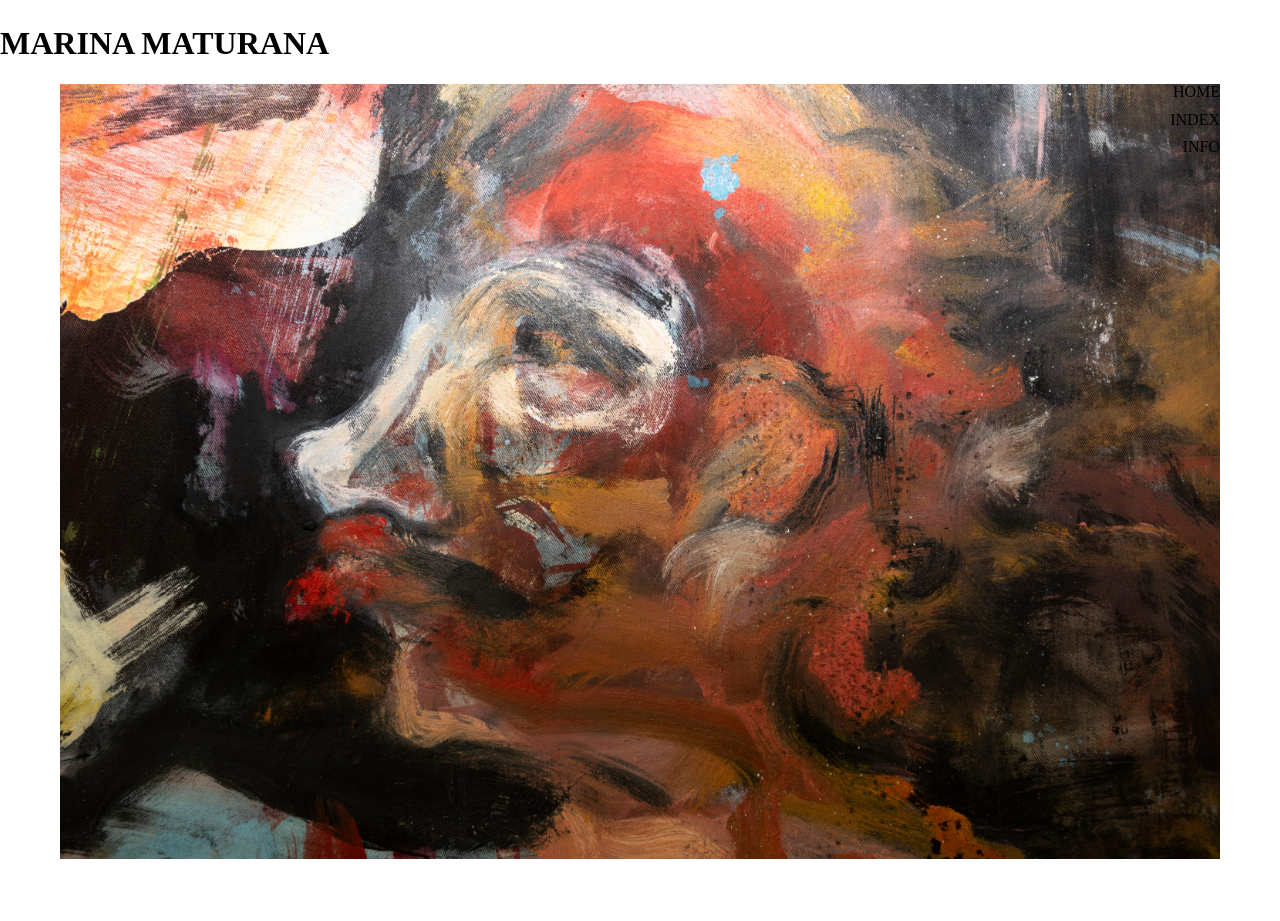
==== index.html @ 3f62d21c "Update index.html" ====
<!DOCTYPE html>
<html lang="es">
<head>
    <meta charset="UTF-8">
    <meta name="viewport" content="width=device-width, initial-scale=1.0">
    <title>MARINA MATURANA</title>
    
    <!-- Favicon y Redes -->
    <link rel="icon" href="favicon.ico" type="image/x-icon">
    <meta property="og:title" content="Marina Maturana">
    <meta property="og:description" content="visual artist.">
    <meta property="og:image" content="https://www.marinamatu.com/share-image.jpeg">
    <meta property="og:url" content="https://www.marinamatu.com">
    <meta property="og:type" content="website">

    <!-- Tipografía -->
  <link href="https://api.fontshare.com/v2/css?f[]=sentient@400,700&display=swap" rel="stylesheet">
    <link rel="stylesheet" href="style.css">
</head>
    <!-- ... tu código anterior de la portada ... -->
    <div class="bg-cover-container">
        <img src="portada.jpg" alt="Marina Maturana Portada" class="bg-cover-img" id="fotoPortada">
    </div>

    <!-- EL SCRIPT DE LA LUPA -->
    <script>
        const foto = document.getElementById('fotoPortada');

        foto.addEventListener('click', () => {
            // Esto quita o pone la clase 'en-detalle' cada vez que haces clic
            foto.classList.toggle('en-detalle');
        });
    </script>

</body>
</html>
<body>
    
    <!-- Menú igual al de Guillermo Ros / Tu CV -->
    <nav>
        <div class="nav-right">
            <a href="index.html" class="active">HOME</a>
            <a href="works.html">INDEX</a>
            <a href="cv.html">INFO</a>
        </div>
    </nav>

    <!-- Contenedor de la foto de portada gigante -->
   <div class="bg-cover-container">
        <img src="portada.jpg" alt="Marina Maturana Portada" class="bg-cover-img">
    </div>
        <!-- El nombre del artista en grande abajo a la izquierda -->
        <h1 class="main-title">MARINA MATURANA</h1>
    </div>

</body>
</html>
---- style.css ----
/* --- 2. DISEÑO GENERAL --- */
* {
    box-sizing: border-box;
}

body {
    font-family: 'Sentient', serif;
    font-size: 16px;
    line-height: 1.4;
    margin: 0;
    padding: 0; /* Quitamos el padding global para que la foto toque los bordes */
    height: 100vh;
    width: 100vw;
    overflow: hidden; /* Evita que salgan barras de scroll molestas */
    position: relative;
}

/* --- 3. MENÚ AL ESTILO GUILLERMO ROS (A LA DERECHA) --- */
nav {
    position: absolute;
    top: 60px; /* Separación desde arriba */
    right: 60px; /* Separación desde la derecha */
    z-index: 10; /* Flota por encima de la foto */
}

.nav-right {
    display: flex;
    flex-direction: column;
    align-items: flex-end;
    gap: 5px;
}

nav a {
    text-decoration: none;
    color: #000;
    font-size: 16px;
}

nav a:hover {
    text-decoration: underline;
}

/* --- 4. PORTADA ENCAJADA ESTILO MIGUEL MARINA --- */
.bg-cover-container {
    position: absolute;
    top: 0;
    left: 0;
    width: 100%;
    height: 100vh;
    z-index: 1;
    padding: 60px; /* Creamos el "marco" invisible para la foto */
    display: flex;
    justify-content: center;
    align-items: center;
}

.bg-cover-img {
    width: 100%;
    height: 100%;
    object-fit: contain; /* ¡ESTA ES LA CLAVE! Encaja la foto entera en la pantalla sin recortarla */
    object-position: center;
}
.bg-cover-img {
    width: 100%;
    height: 100%;
    object-fit: contain;
    object-position: center;
    cursor: zoom-in; /* Esto transforma el cursor en una lupa con un signo + */
    transition: transform 0.3s ease; /* Para que la transición sea suave */
}
/* Cuando la imagen tenga la clase 'en-detalle', se expandirá eliminando los márgenes */
.bg-cover-img.en-detalle {
    position: fixed;
    top: 0;
    left: 0;
    width: 100vw;
    height: 100vh;
    object-fit: contain;
    background-color: #fff; /* Fondo blanco para aislar la imagen, cámbialo a #000 si prefieres negro */
    z-index: 9999; /* Se coloca por encima de absolutamente todo, incluido el menú */
    padding: 20px; /* Un pequeño margen de cortesía para que no pegue al borde físico de la pantalla */
    cursor: zoom-out; /* Al estar ampliada, el cursor se convierte en una lupa con un signo - */
}
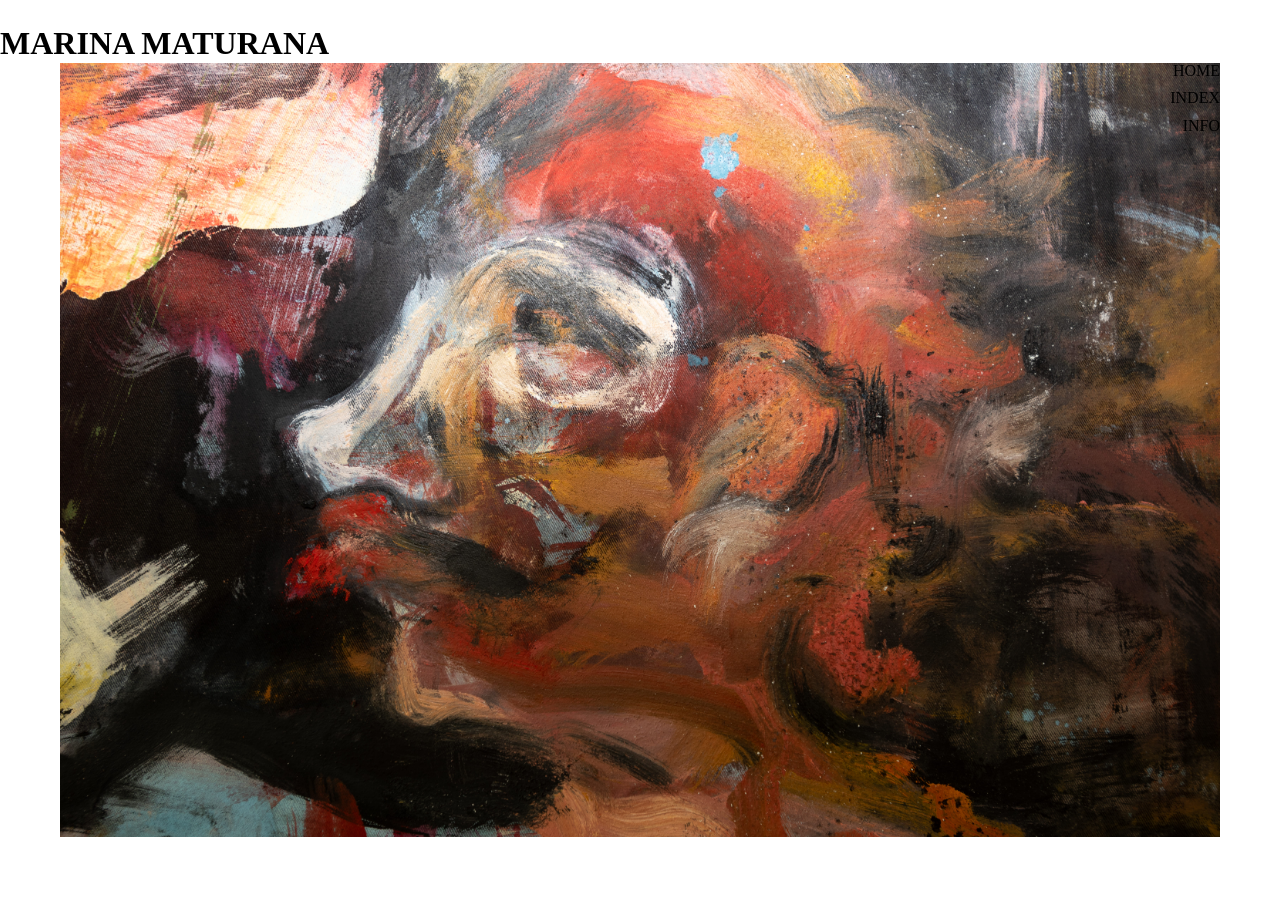
==== commit 83ee1b2b: "Update index.html" ====
--- a/index.html
+++ b/index.html
@@ -35,7 +35,7 @@
 </body>
 </html>
 <body>
-    
+    <body class="pagina-portada">
     <!-- Menú igual al de Guillermo Ros / Tu CV -->
     <nav>
         <div class="nav-right">
--- a/style.css
+++ b/style.css
@@ -2,18 +2,23 @@
 * {
     box-sizing: border-box;
 }
-
+/* Este es el estilo por defecto para las páginas de texto (CV / WORKS) */
 body {
     font-family: 'Sentient', serif;
     font-size: 16px;
     line-height: 1.4;
     margin: 0;
-    padding: 0; /* Quitamos el padding global para que la foto toque los bordes */
+    padding: 60px; /* Recuperamos el margen elegante para el texto */
+    max-width: 900px; /* Evita que las líneas de texto sean infinitas */
+}
+
+/* ESTILO EXCLUSIVO PARA LA PORTADA (INDEX) */
+body.pagina-portada {
+    padding: 0;
     height: 100vh;
     width: 100vw;
-    overflow: hidden; /* Evita que salgan barras de scroll molestas */
-    position: relative;
-}
+    overflow: hidden; /* Solo esconde el scroll en la portada */
+    max-width: none;  /* Permite que la portada ocupe todo el ancho */
 
 /* --- 3. MENÚ AL ESTILO GUILLERMO ROS (A LA DERECHA) --- */
 nav {
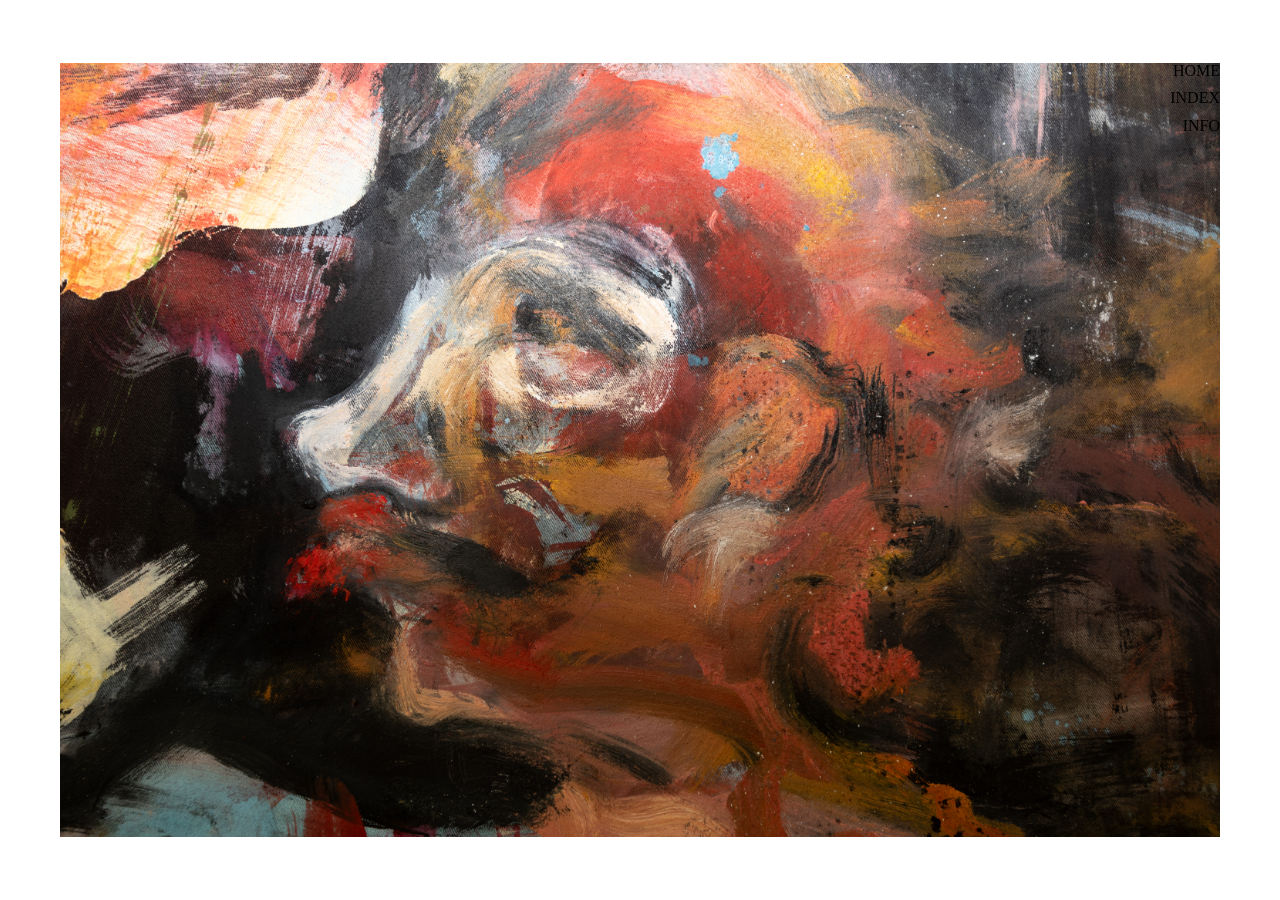
==== commit f0751e21: "Update index.html" ====
--- a/index.html
+++ b/index.html
@@ -23,13 +23,13 @@
     </div>
 
     <!-- EL SCRIPT DE LA LUPA -->
-    <script>
-        const foto = document.getElementById('fotoPortada');
-
-        foto.addEventListener('click', () => {
-            // Esto quita o pone la clase 'en-detalle' cada vez que haces clic
-            foto.classList.toggle('en-detalle');
-        });
+<script>
+        function ampliarImagen() {
+            const foto = document.getElementById('fotoPortada');
+            if (foto) {
+                foto.classList.toggle('en-detalle');
+            }
+        }
     </script>
 
 </body>
--- a/style.css
+++ b/style.css
@@ -12,13 +12,56 @@
     max-width: 900px; /* Evita que las líneas de texto sean infinitas */
 }
 
-/* ESTILO EXCLUSIVO PARA LA PORTADA (INDEX) */
-body.pagina-portada {
-    padding: 0;
+/* --- 4. PORTADA ENCAJADA ESTILO MIGUEL MARINA --- */
+.bg-cover-container {
+    position: absolute;
+    top: 0;
+    left: 0;
+    width: 100%;
     height: 100vh;
+    z-index: 1;
+    padding: 60px;
+    display: flex;
+    justify-content: center;
+    align-items: center;
+    pointer-events: none; /* Hace que el fondo blanco NO tenga la lupa */
+}
+
+.bg-cover-img {
+    max-width: 100%;
+    max-height: 100%;
+    width: auto;
+    height: auto;
+    object-fit: contain;
+    cursor: zoom-in; /* La lupa SOLO aparece aquí, encima de la foto */
+    pointer-events: auto; /* Permite que la foto sí reciba el clic */
+    transition: transform 0.2s ease;
+}
+
+/* Cuando la imagen se amplía al hacer clic */
+.bg-cover-img.en-detalle {
+    position: fixed;
+    top: 0;
+    left: 0;
     width: 100vw;
-    overflow: hidden; /* Solo esconde el scroll en la portada */
-    max-width: none;  /* Permite que la portada ocupe todo el ancho */
+    height: 100vh;
+    max-width: 100vw;
+    max-height: 100vh;
+    object-fit: contain;
+    background-color: #fff; /* Fondo blanco total */
+    z-index: 9999; /* Se pone por encima de menús y de todo */
+    padding: 20px;
+    cursor: zoom-out; /* Cambia a lupa con el signo menos (-) */
+}
+
+.perfil {
+    width: 240px;          /* Ajusta este número si la quieres un poco más grande o más pequeña */
+    max-width: 100%;       /* Evita que se deforme en pantallas de móviles */
+    height: auto;          /* Mantiene la proporción original de la foto */
+    display: block;        
+    margin-top: 0;
+    margin-bottom: 30px;   /* Separa la foto del texto que viene abajo */
+}
 
 /* --- 3. MENÚ AL ESTILO GUILLERMO ROS (A LA DERECHA) --- */
 nav {
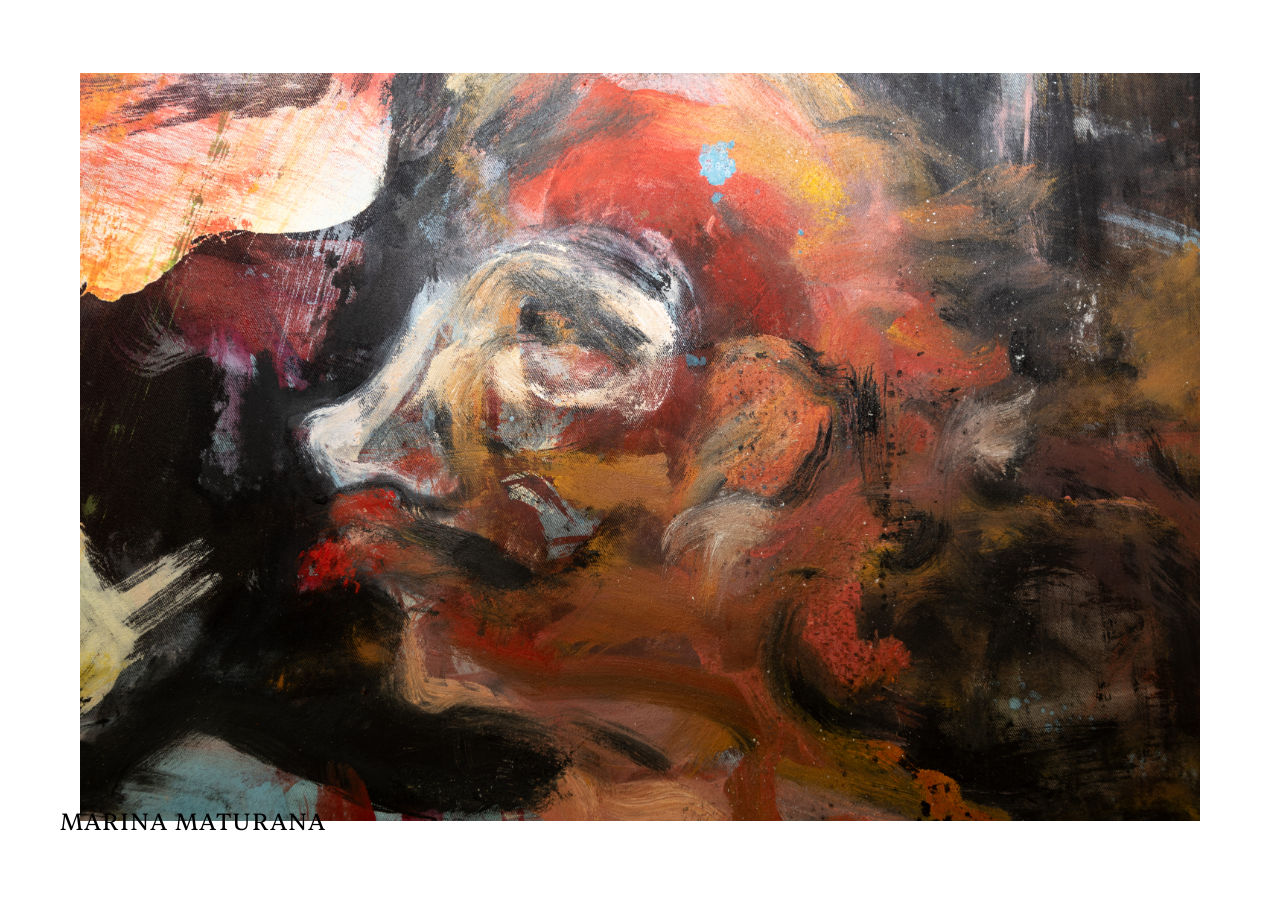
==== commit 831e6843: "Update index.html" ====
--- a/index.html
+++ b/index.html
@@ -5,7 +5,6 @@
     <meta name="viewport" content="width=device-width, initial-scale=1.0">
     <title>MARINA MATURANA</title>
     
-    <!-- Favicon y Redes -->
     <link rel="icon" href="favicon.ico" type="image/x-icon">
     <meta property="og:title" content="Marina Maturana">
     <meta property="og:description" content="visual artist.">
@@ -13,17 +12,19 @@
     <meta property="og:url" content="https://www.marinamatu.com">
     <meta property="og:type" content="website">
 
-    <!-- Tipografía -->
-  <link href="https://api.fontshare.com/v2/css?f[]=sentient@400,700&display=swap" rel="stylesheet">
-    <link rel="stylesheet" href="style.css">
+    <link href="https://api.fontshare.com/v2/css?f[]=sentient@400,700&display=swap" rel="stylesheet">
+    <link rel="stylesheet" href="style.css?v=2.0">
 </head>
-    <!-- ... tu código anterior de la portada ... -->
+<body class="pagina-portada">
+
+<!-- Contenedor central: ahora la foto y el título van de la mano -->
     <div class="bg-cover-container">
-        <img src="portada.jpg" alt="Marina Maturana Portada" class="bg-cover-img" id="fotoPortada">
+        <div class="portada-bloque">
+            <img src="portada.jpg" alt="Marina Maturana Portada" class="bg-cover-img" id="fotoPortada" onclick="ampliarImagen()">
+            <h1 class="main-title">MARINA MATURANA</h1>
+        </div>
     </div>
-
-    <!-- EL SCRIPT DE LA LUPA -->
-<script>
+    <script>
         function ampliarImagen() {
             const foto = document.getElementById('fotoPortada');
             if (foto) {
@@ -34,24 +35,3 @@
 
 </body>
 </html>
-<body>
-    <body class="pagina-portada">
-    <!-- Menú igual al de Guillermo Ros / Tu CV -->
-    <nav>
-        <div class="nav-right">
-            <a href="index.html" class="active">HOME</a>
-            <a href="works.html">INDEX</a>
-            <a href="cv.html">INFO</a>
-        </div>
-    </nav>
-
-    <!-- Contenedor de la foto de portada gigante -->
-   <div class="bg-cover-container">
-        <img src="portada.jpg" alt="Marina Maturana Portada" class="bg-cover-img">
-    </div>
-        <!-- El nombre del artista en grande abajo a la izquierda -->
-        <h1 class="main-title">MARINA MATURANA</h1>
-    </div>
-
-</body>
-</html>
--- a/style.css
+++ b/style.css
@@ -1,74 +1,52 @@
+/* --- 1. CONFIGURACIÓN DE FUENTES --- */
+@font-face {
+    font-family: 'Sentient';
+    src: url('fonts/Sentient-Regular.otf') format('opentype');
+    font-weight: 400;
+}
+@font-face {
+    font-family: 'Sentient';
+    src: url('fonts/Sentient-Italic.otf') format('opentype');
+    font-style: italic;
+}
+@font-face {
+    font-family: 'Sentient';
+    src: url('fonts/Sentient-BoldItalic.otf') format('opentype');
+    font-weight: bold;
+    font-style: italic;
+}
+
 /* --- 2. DISEÑO GENERAL --- */
 * {
     box-sizing: border-box;
 }
-/* Este es el estilo por defecto para las páginas de texto (CV / WORKS) */
+
+/* Estilo por defecto para páginas de texto (CV / WORKS) */
 body {
     font-family: 'Sentient', serif;
     font-size: 16px;
     line-height: 1.4;
     margin: 0;
-    padding: 60px; /* Recuperamos el margen elegante para el texto */
-    max-width: 900px; /* Evita que las líneas de texto sean infinitas */
+    padding: 60px;
+    max-width: 900px;
 }
 
-/* --- 4. PORTADA ENCAJADA ESTILO MIGUEL MARINA --- */
-.bg-cover-container {
-    position: absolute;
-    top: 0;
-    left: 0;
-    width: 100%;
+/* ESTILO EXCLUSIVO PARA LA PORTADA (INDEX) */
+body.pagina-portada {
+    padding: 0;
     height: 100vh;
-    z-index: 1;
-    padding: 60px;
-    display: flex;
-    justify-content: center;
-    align-items: center;
-    pointer-events: none; /* Hace que el fondo blanco NO tenga la lupa */
-}
-
-.bg-cover-img {
-    max-width: 100%;
-    max-height: 100%;
-    width: auto;
-    height: auto;
-    object-fit: contain;
-    cursor: zoom-in; /* La lupa SOLO aparece aquí, encima de la foto */
-    pointer-events: auto; /* Permite que la foto sí reciba el clic */
-    transition: transform 0.2s ease;
-}
-
-/* Cuando la imagen se amplía al hacer clic */
-.bg-cover-img.en-detalle {
-    position: fixed;
-    top: 0;
-    left: 0;
     width: 100vw;
-    height: 100vh;
-    max-width: 100vw;
-    max-height: 100vh;
-    object-fit: contain;
-    background-color: #fff; /* Fondo blanco total */
-    z-index: 9999; /* Se pone por encima de menús y de todo */
-    padding: 20px;
-    cursor: zoom-out; /* Cambia a lupa con el signo menos (-) */
-}
-
-.perfil {
-    width: 240px;          /* Ajusta este número si la quieres un poco más grande o más pequeña */
-    max-width: 100%;       /* Evita que se deforme en pantallas de móviles */
-    height: auto;          /* Mantiene la proporción original de la foto */
-    display: block;        
-    margin-top: 0;
-    margin-bottom: 30px;   /* Separa la foto del texto que viene abajo */
+    overflow: hidden; 
+    max-width: none;  
+    position: relative;
 }
 
 /* --- 3. MENÚ AL ESTILO GUILLERMO ROS (A LA DERECHA) --- */
 nav {
     position: absolute;
-    top: 60px; /* Separación desde arriba */
-    right: 60px; /* Separación desde la derecha */
-    z-index: 10; /* Flota por encima de la foto */
+    top: 60px; 
+    right: 60px; 
+    z-index: 10; 
 }
 
 .nav-right {
@@ -96,36 +74,80 @@
     width: 100%;
     height: 100vh;
     z-index: 1;
-    padding: 60px; /* Creamos el "marco" invisible para la foto */
+    padding: 80px;
     display: flex;
     justify-content: center;
     align-items: center;
+    pointer-events: none; /* El fondo blanco no captura la lupa */
 }
 
 .bg-cover-img {
-    width: 100%;
-    height: 100%;
-    object-fit: contain; /* ¡ESTA ES LA CLAVE! Encaja la foto entera en la pantalla sin recortarla */
-    object-position: center;
+    max-width: 100%;
+    max-height: 100%;
+    width: auto;
+    height: auto;
+    object-fit: contain;
+    cursor: zoom-in; /* Lupa con signo + sobre la foto */
+    pointer-events: auto; /* Permite hacer clic en la foto */
+    transition: transform 0.2s ease;
 }
-.bg-cover-img {
-    width: 100%;
-    height: 100%;
-    object-fit: contain;
-    object-position: center;
-    cursor: zoom-in; /* Esto transforma el cursor en una lupa con un signo + */
-    transition: transform 0.3s ease; /* Para que la transición sea suave */
-}
-/* Cuando la imagen tenga la clase 'en-detalle', se expandirá eliminando los márgenes */
+
+/* Cuando la imagen se amplía al hacer clic */
 .bg-cover-img.en-detalle {
     position: fixed;
     top: 0;
     left: 0;
     width: 100vw;
     height: 100vh;
+    max-width: 100vw;
+    max-height: 100vh;
     object-fit: contain;
-    background-color: #fff; /* Fondo blanco para aislar la imagen, cámbialo a #000 si prefieres negro */
-    z-index: 9999; /* Se coloca por encima de absolutamente todo, incluido el menú */
-    padding: 20px; /* Un pequeño margen de cortesía para que no pegue al borde físico de la pantalla */
-    cursor: zoom-out; /* Al estar ampliada, el cursor se convierte en una lupa con un signo - */
+    background-color: #fff; 
+    z-index: 9999; 
+    padding: 20px;
+    cursor: zoom-out; /* Lupa con signo - */
 }
+
+/* TÍTULO ABAJO A LA IZQUIERDA EN LA PORTADA */
+.main-title {
+    position: absolute;
+    bottom: 60px; 
+    left: 60px;   
+    margin: 0;
+    font-size: 24px; 
+    font-weight: normal;
+    letter-spacing: 1px;
+    z-index: 10;  
+}
+
+/* --- 5. DETALLES DE OTRAS PÁGINAS (CV) --- */
+.foto-cv {
+    width: 240px;          /* Tamaño pequeño y elegante controlado */
+    max-width: 100%;       
+    height: auto;          
+    display: block;        
+    margin-top: 20px;
+    margin-bottom: 30px;   
+}
+
+h1 { font-size: 1.5em; margin-bottom: 40px; font-weight: normal; }
+h2 { font-size: 1.2em; margin-top: 40px; margin-bottom: 20px; font-weight: normal; }
+.info { margin-bottom: 40px; color: #000; }
+
+/* REJILLA DE ITEMS DEL CV */
+.item { display: flex; margin-bottom: 12px; }
+.year { width: 100px; flex-shrink: 0; }
+.desc { flex-grow: 1; font-style: italic; }
+
+/* Estilo general de enlaces */
+a { color: #000; text-decoration: none; }
+a:hover { text-decoration: underline; }
+
+/* Ajuste móvil */
+@media (max-width: 600px) {
+    body { padding: 20px; }
+    nav { top: 20px; right: 20px; }
+    .main-title { bottom: 20px; left: 20px; font-size: 20px; }
+    .item { flex-direction: column; }
+    .year { margin-bottom: 5px; }
+}
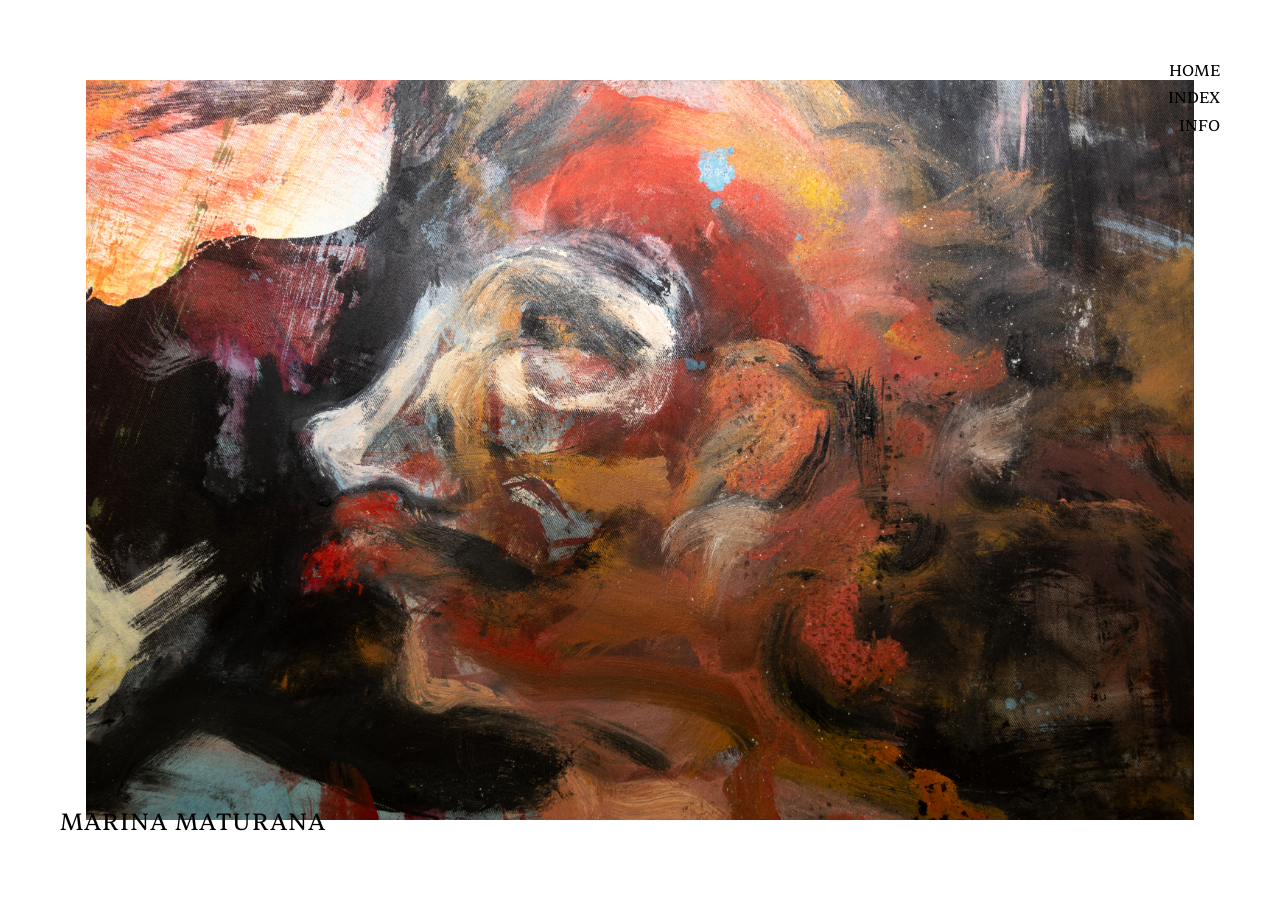
==== commit 2977963d: "Update index.html" ====
--- a/index.html
+++ b/index.html
@@ -5,6 +5,7 @@
     <meta name="viewport" content="width=device-width, initial-scale=1.0">
     <title>MARINA MATURANA</title>
     
+    <!-- Favicon y Redes -->
     <link rel="icon" href="favicon.ico" type="image/x-icon">
     <meta property="og:title" content="Marina Maturana">
     <meta property="og:description" content="visual artist.">
@@ -12,18 +13,30 @@
     <meta property="og:url" content="https://www.marinamatu.com">
     <meta property="og:type" content="website">
 
+    <!-- Tipografía y CSS -->
     <link href="https://api.fontshare.com/v2/css?f[]=sentient@400,700&display=swap" rel="stylesheet">
-    <link rel="stylesheet" href="style.css?v=2.0">
+    <link rel="stylesheet" href="style.css?v=2.2">
 </head>
 <body class="pagina-portada">
 
-<!-- Contenedor central: ahora la foto y el título van de la mano -->
+    <!-- Menú arriba a la derecha -->
+    <nav>
+        <div class="nav-right">
+            <a href="index.html" class="active">HOME</a>
+            <a href="works.html">INDEX</a>
+            <a href="cv.html">INFO</a>
+        </div>
+    </nav>
+
+    <!-- Contenedor con la foto interactiva -->
     <div class="bg-cover-container">
-        <div class="portada-bloque">
-            <img src="portada.jpg" alt="Marina Maturana Portada" class="bg-cover-img" id="fotoPortada" onclick="ampliarImagen()">
-            <h1 class="main-title">MARINA MATURANA</h1>
-        </div>
+        <img src="portada.jpg" alt="Marina Maturana Portada" class="bg-cover-img" id="fotoPortada" onclick="ampliarImagen()">
     </div>
+
+    <!-- Nombre abajo a la izquierda con alineación perfecta -->
+    <h1 class="main-title">MARINA MATURANA</h1>
+
+    <!-- Script de ampliación directa -->
     <script>
         function ampliarImagen() {
             const foto = document.getElementById('fotoPortada');
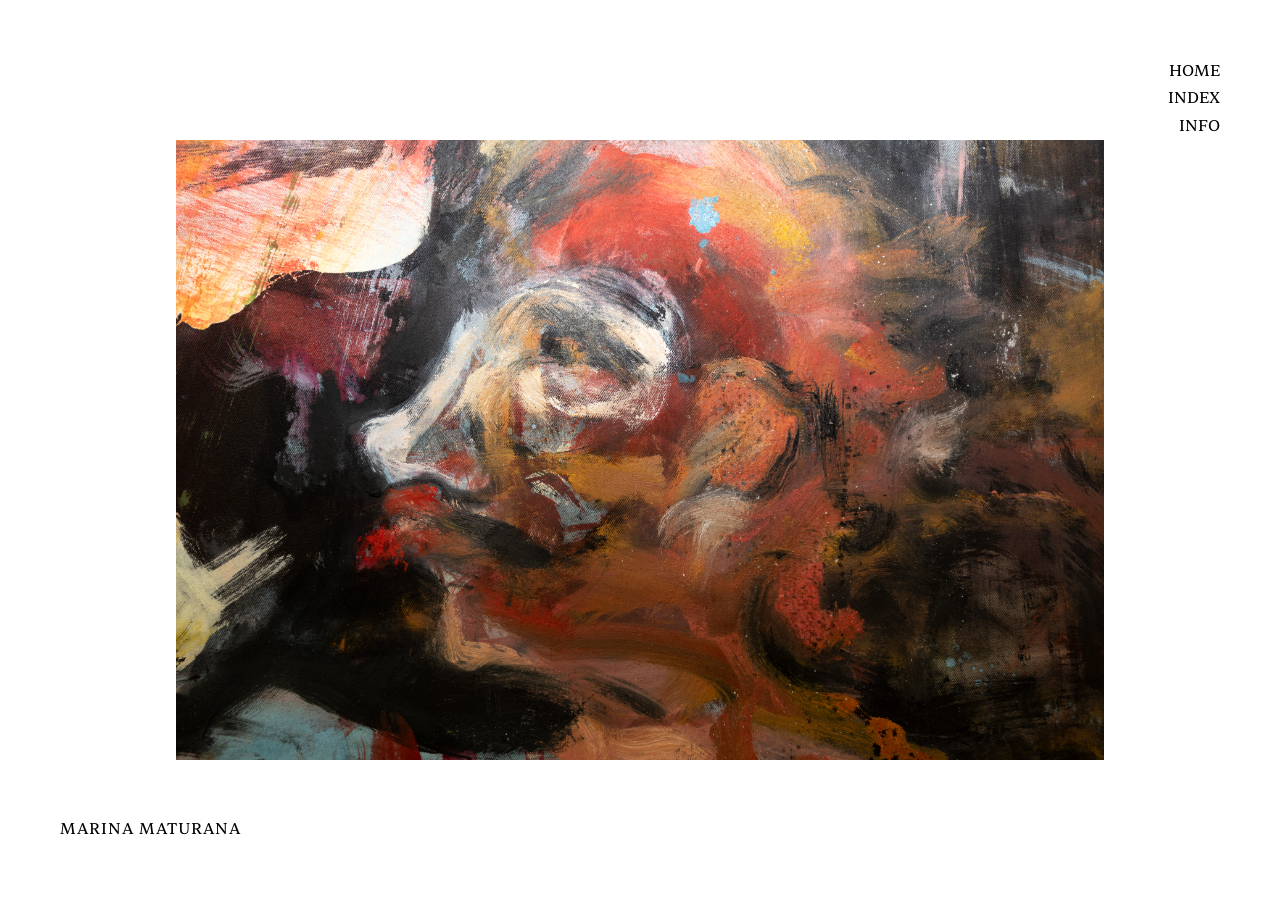
==== commit 3d54dd1a: "Update index.html" ====
--- a/index.html
+++ b/index.html
@@ -15,9 +15,12 @@
 
     <!-- Tipografía y CSS -->
     <link href="https://api.fontshare.com/v2/css?f[]=sentient@400,700&display=swap" rel="stylesheet">
-    <link rel="stylesheet" href="style.css?v=2.2">
+    <link rel="stylesheet" href="style.css?v=2.5">
 </head>
 <body class="pagina-portada">
+
+    <!-- Nombre arriba a la izquierda (Estilo Miguel Marina) -->
+    <h1 class="main-title">MARINA MATURANA</h1>
 
     <!-- Menú arriba a la derecha -->
     <nav>
@@ -33,9 +36,6 @@
         <img src="portada.jpg" alt="Marina Maturana Portada" class="bg-cover-img" id="fotoPortada" onclick="ampliarImagen()">
     </div>
 
-    <!-- Nombre abajo a la izquierda con alineación perfecta -->
-    <h1 class="main-title">MARINA MATURANA</h1>
-
     <!-- Script de ampliación directa -->
     <script>
         function ampliarImagen() {
@@ -48,3 +48,6 @@
 
 </body>
 </html>
+
+</body>
+</html>
--- a/style.css
+++ b/style.css
@@ -39,6 +39,7 @@
     overflow: hidden; 
     max-width: none;  
     position: relative;
+    background-color: #fff; 
 }
 
 /* --- 3. MENÚ AL ESTILO GUILLERMO ROS (A LA DERECHA) --- */
@@ -74,7 +75,7 @@
     width: 100%;
     height: 100vh;
     z-index: 1;
-    padding: 80px;
+    padding: 140px 80px 140px 80px;
     display: flex;
     justify-content: center;
     align-items: center;
@@ -114,9 +115,10 @@
     bottom: 60px; 
     left: 60px;   
     margin: 0;
-    font-size: 24px; 
+    font-size: 16px; 
     font-weight: normal;
     letter-spacing: 1px;
+    color: #000;
     z-index: 10;  
 }
 
@@ -147,7 +149,8 @@
 @media (max-width: 600px) {
     body { padding: 20px; }
     nav { top: 20px; right: 20px; }
-    .main-title { bottom: 20px; left: 20px; font-size: 20px; }
+    .main-title { bottom: 20px; left: 20px; font-size: 16px; }
+    .bg-cover-container { padding: 100px 20px 100px 20px; }
     .item { flex-direction: column; }
     .year { margin-bottom: 5px; }
 }
